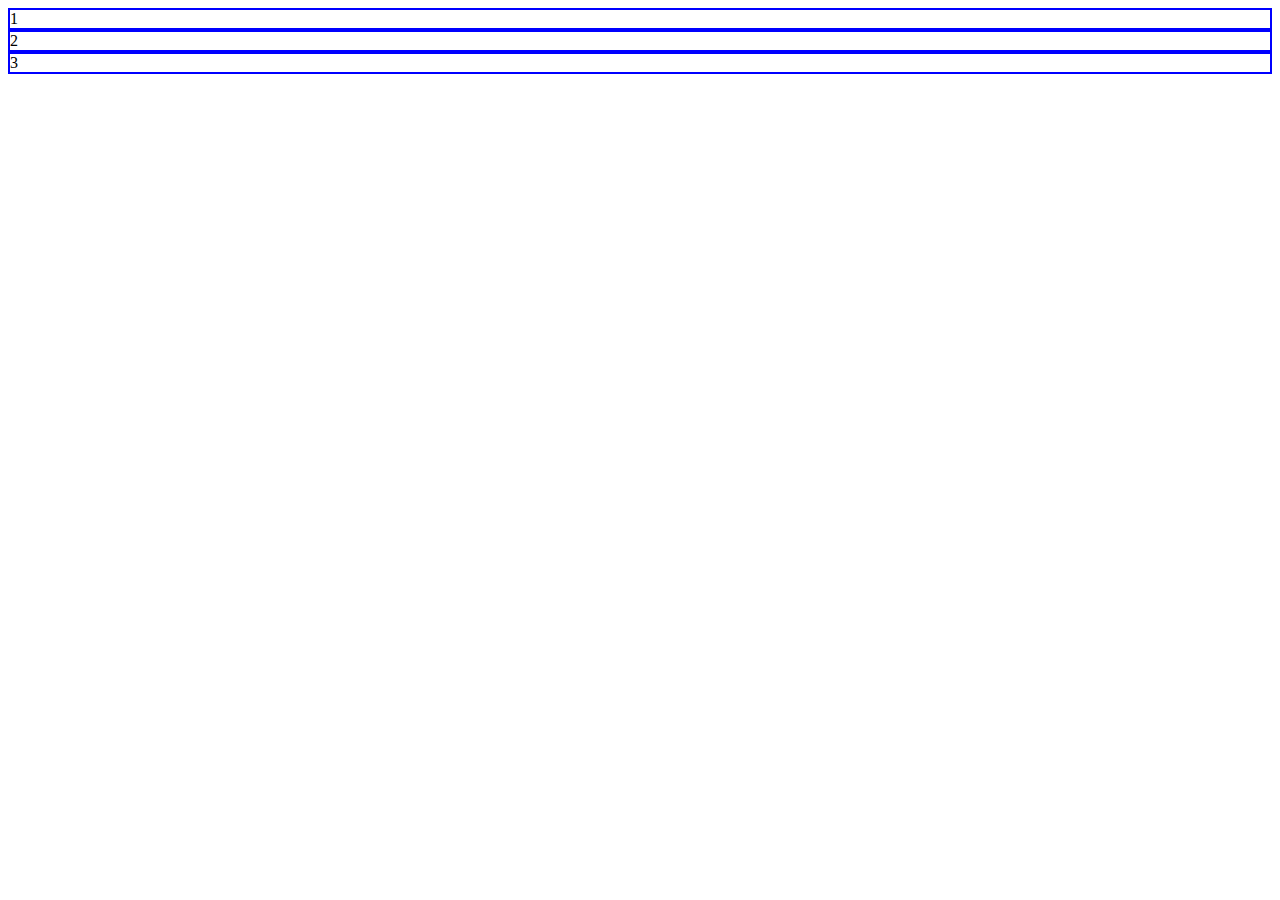
==== index.html @ 1a14827d "layout" ====
<!DOCTYPE html>
<html lang="en" dir="ltr">
  <head>
    <meta charset="utf-8">
    <title>Aaron Hale • Web Development</title>
    <link href="https://fonts.googleapis.com/css?family=Montserrat" rel="stylesheet">
    <link rel="stylesheet" href="https://stackpath.bootstrapcdn.com/bootstrap/4.1.3/css/bootstrap.min.css" integrity="sha384-MCw98/SFnGE8fJT3GXwEOngsV7Zt27NXFoaoApmYm81iuXoPkFOJwJ8ERdknLPMO" crossorigin="anonymous">
    <link rel="stylesheet" href="index.css">
  </head>
  <body>
    <div class="container">
      <div class="row">
        <div class="col col-sm-6 col-md-12 col-lg-12">
          1
        </div>
        <div class="col col-sm-6 col-lg-12">
          2
        </div>
        <div class="col col-sm-6 col-lg-12">
          3
        </div>
      </div>
    </div>


    <script src="https://code.jquery.com/jquery-3.3.1.slim.min.js" integrity="sha384-q8i/X+965DzO0rT7abK41JStQIAqVgRVzpbzo5smXKp4YfRvH+8abtTE1Pi6jizo" crossorigin="anonymous"></script>
    <script src="https://cdnjs.cloudflare.com/ajax/libs/popper.js/1.14.3/umd/popper.min.js" integrity="sha384-ZMP7rVo3mIykV+2+9J3UJ46jBk0WLaUAdn689aCwoqbBJiSnjAK/l8WvCWPIPm49" crossorigin="anonymous"></script>
    <script src="https://stackpath.bootstrapcdn.com/bootstrap/4.1.3/js/bootstrap.min.js" integrity="sha384-ChfqqxuZUCnJSK3+MXmPNIyE6ZbWh2IMqE241rYiqJxyMiZ6OW/JmZQ5stwEULTy" crossorigin="anonymous"></script>
  </body>
</html>
---- index.css ----
.col {
  border:2px solid blue;
}
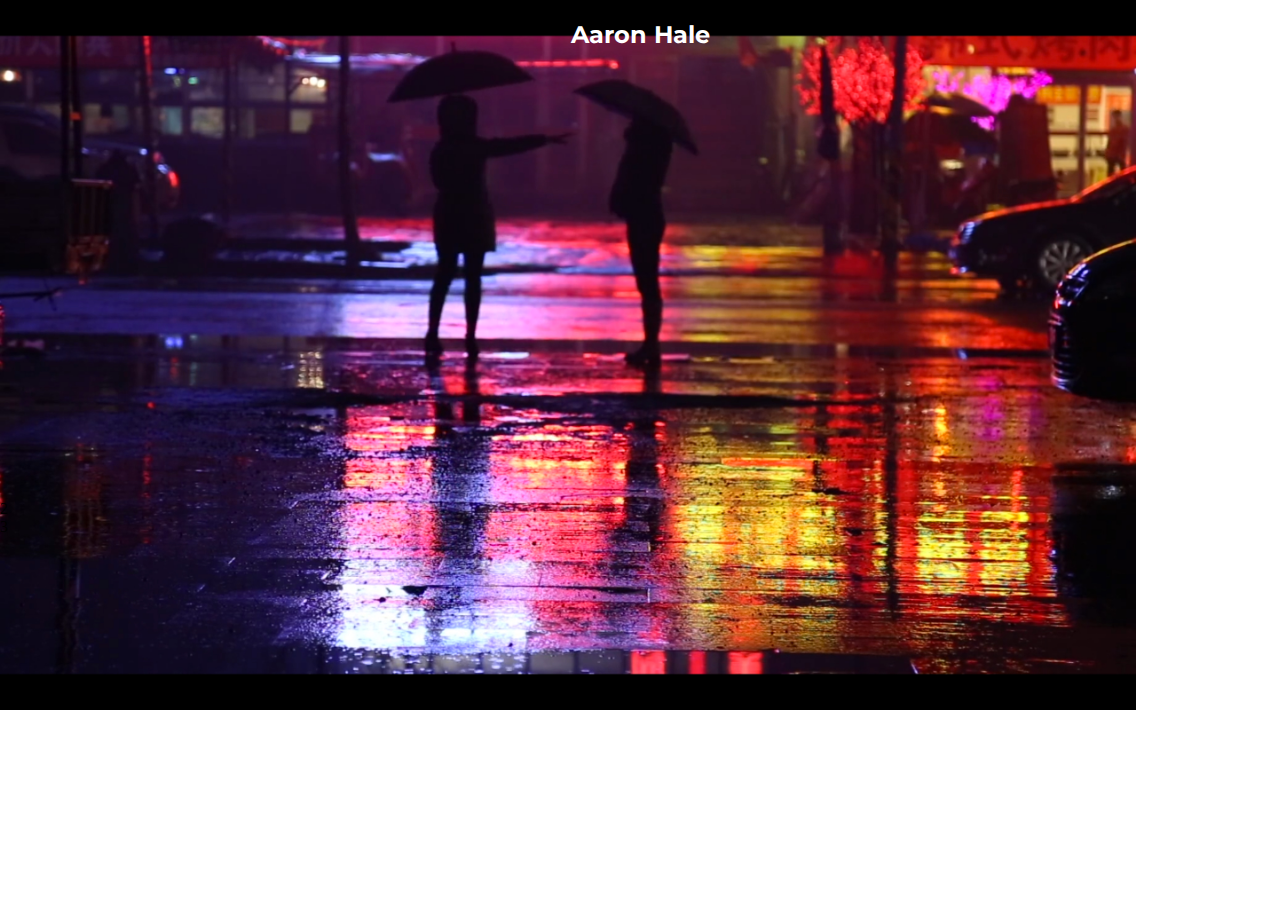
==== commit ff73a99b: "banner" ====
--- a/index.html
+++ b/index.html
@@ -10,8 +10,11 @@
   <body>
     <div class="container">
       <div class="row">
-        <div class="col col-sm-6 col-md-12 col-lg-12">
-          1
+        <div class="col1 col-sm-6 col-md-12 col-lg-12">
+          <video playsinline autoplay muted loop poster="images/bgposter.jpg" id="bgvid">
+            <source src="images/background.mp4" type="video/mp4">
+          </video>
+          <h2>Aaron Hale</h2>
         </div>
         <div class="col col-sm-6 col-lg-12">
           2
--- a/index.css
+++ b/index.css
@@ -1,3 +1,29 @@
-.col {
-  border:2px solid blue;
+body{
+  margin:0 auto;
 }
+.col1 {
+  /* border:2px solid blue; */
+  height:500px;
+  width:100%;
+  overflow:hidden;
+  margin:0;
+  padding:0;
+}
+
+h2  {
+  font-family:Montserrat;
+  color:white;
+  text-align:center;
+}
+
+video {
+  height:auto;
+  width:1136px;
+  margin:0;
+
+}
+
+#bgvid {
+  z-index: -100;
+  position: absolute;
+}
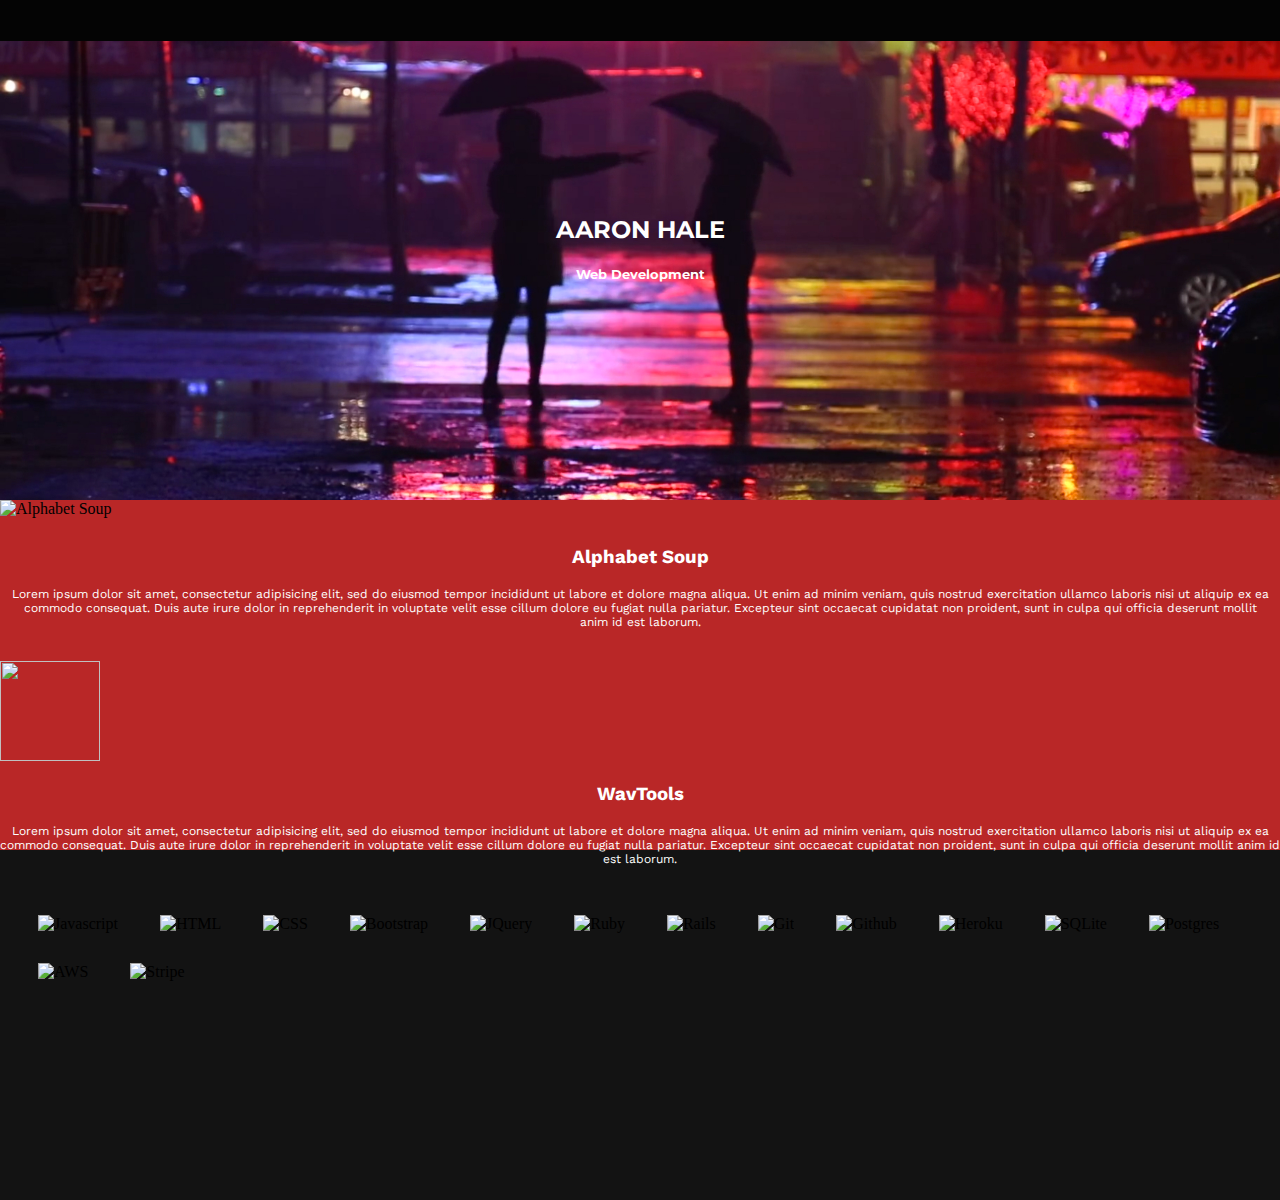
==== commit 7a471181: "skills" ====
--- a/index.html
+++ b/index.html
@@ -4,23 +4,59 @@
     <meta charset="utf-8">
     <title>Aaron Hale • Web Development</title>
     <link href="https://fonts.googleapis.com/css?family=Montserrat" rel="stylesheet">
+    <link href="https://fonts.googleapis.com/css?family=Work+Sans" rel="stylesheet">
     <link rel="stylesheet" href="https://stackpath.bootstrapcdn.com/bootstrap/4.1.3/css/bootstrap.min.css" integrity="sha384-MCw98/SFnGE8fJT3GXwEOngsV7Zt27NXFoaoApmYm81iuXoPkFOJwJ8ERdknLPMO" crossorigin="anonymous">
     <link rel="stylesheet" href="index.css">
   </head>
   <body>
-    <div class="container">
+    <div class="container-fluid">
       <div class="row">
         <div class="col1 col-sm-6 col-md-12 col-lg-12">
           <video playsinline autoplay muted loop poster="images/bgposter.jpg" id="bgvid">
             <source src="images/background.mp4" type="video/mp4">
           </video>
-          <h2>Aaron Hale</h2>
+          <div class="titlewrap">
+            <h2>Aaron Hale</h2>
+            <h5>Web Development</h5>
+          </div>
         </div>
-        <div class="col col-sm-6 col-lg-12">
-          2
+        <div class="col2 col-sm-6 col-lg-12">
+          <div class="container mt-4">
+            <div class="card-deck">
+            <div class="card"> <img id="soupimg" class="img-fluid" src="images/soup-icon.png" alt="Alphabet Soup">
+              <div class="card-body">
+              <h3 class="card-title">Alphabet Soup</h3>
+                  <p class="description">Lorem ipsum dolor sit amet, consectetur adipisicing elit, sed do eiusmod tempor incididunt ut labore et dolore magna aliqua. Ut enim ad minim veniam, quis nostrud exercitation ullamco laboris nisi ut aliquip ex ea commodo consequat. Duis aute irure dolor in reprehenderit in voluptate velit esse cillum dolore eu fugiat nulla pariatur. Excepteur sint occaecat cupidatat non proident, sunt in culpa qui officia deserunt mollit anim id est laborum.</p>
+                </div>
+            </div>
+            <div class="card"><img id="wavimg" class="img-fluid" src="images/wavicon.png"
+              <div class="card-body">
+              <h3 class="card-title">WavTools</h3>
+                  <p class="description">Lorem ipsum dolor sit amet, consectetur adipisicing elit, sed do eiusmod tempor incididunt ut labore et dolore magna aliqua. Ut enim ad minim veniam, quis nostrud exercitation ullamco laboris nisi ut aliquip ex ea commodo consequat. Duis aute irure dolor in reprehenderit in voluptate velit esse cillum dolore eu fugiat nulla pariatur. Excepteur sint occaecat cupidatat non proident, sunt in culpa qui officia deserunt mollit anim id est laborum.</p>
+                </div>
+            </div>
+            </div>
+          </div>
         </div>
-        <div class="col col-sm-6 col-lg-12">
-          3
+        <div class="row">
+          <div class="col3 col-sm-6 col-lg-12">
+            <div class="container skillwrap">
+              <img class="img-fluid skills" src="images/js-icon.png" alt="Javascript">
+              <img class="img-fluid skills" src="images/html5-icon.png" alt="HTML">
+              <img class="img-fluid skills" src="images/css3-icon.png" alt="CSS">
+              <img class="img-fluid skills" src="images/bootstrap-icon.png" alt="Bootstrap">
+              <img class="img-fluid skills" src="images/jquery-icon.png" alt="JQuery">
+              <img class="img-fluid skills" src="images/ruby-icon.png" alt="Ruby">
+              <img class="img-fluid skills" src="images/rails-icon.png" alt="Rails">
+              <img class="img-fluid skills" src="images/git-icon.png" alt="Git">
+              <img class="img-fluid skills" src="images/github-icon.png" alt="Github">
+              <img class="img-fluid skills" src="images/heroku-icon.png" alt="Heroku">
+              <img class="img-fluid skills" src="images/sqlite-icon.png" alt="SQLite">
+              <img class="img-fluid skills" src="images/postgres-icon.png" alt="Postgres">
+              <img class="img-fluid skills" src="images/aws-icon.png" alt="AWS">
+              <img class="img-fluid skills" src="images/stripe-icon.png" alt="Stripe">
+            </div>
+          </div>
         </div>
       </div>
     </div>
--- a/index.css
+++ b/index.css
@@ -1,29 +1,115 @@
 body{
   margin:0 auto;
 }
+
 .col1 {
-  /* border:2px solid blue; */
   height:500px;
   width:100%;
   overflow:hidden;
   margin:0;
   padding:0;
+  display: table;
+}
+
+.titlewrap {
+  height:500px;
+  width:100%;
+  overflow:hidden;
+  margin:0;
+  padding:0;
+  display: table-cell;
+  vertical-align:middle;
 }
 
 h2  {
+  text-transform: uppercase;
   font-family:Montserrat;
   color:white;
   text-align:center;
+  vertical-align: middle;
+}
+
+h5{
+  font-family:Montserrat;
+  color:white;
+  text-align:center;
+  vertical-align: middle;
 }
 
 video {
   height:auto;
-  width:1136px;
+  width:1290px;
   margin:0;
+  opacity: .98;
+
 
 }
-
 #bgvid {
   z-index: -100;
   position: absolute;
 }
+
+.col2 {
+  height:350px;
+  width:100%;
+  margin:0;
+  padding:0;
+  background-color: #131313;
+}
+
+.col3 {
+  height:350px;
+  min-width:100%;
+  margin:0;
+  padding:0;
+  background-color: #131313;
+}
+
+.card-body {
+  padding: 0.6rem;
+}
+.card-title {
+  font-family: 'Work Sans', sans-serif;
+  text-align: center;
+  color:white;
+}
+
+.description {
+  font-family: 'Work Sans', sans-serif;
+  font-size :12px;
+  text-align: center;
+  color:white;
+}
+
+#soupimg {
+  align-self:center;
+  height:100px;
+  width:100px;
+}
+
+#wavimg {
+  margin-top: 10px;
+  align-self:center;
+  width:100px;
+  height:100px;
+}
+
+.card {
+  background-color: #b92727;
+}
+
+.skills {
+  height:100px;
+  max-height:100px;
+  max-width: 100px;
+  margin: 10px;
+  margin-left:18px;
+  border-radius: 3px;
+  padding:5px;
+}
+
+.skillwrap {
+
+  padding-top:50px;
+  padding-left:15px;
+}
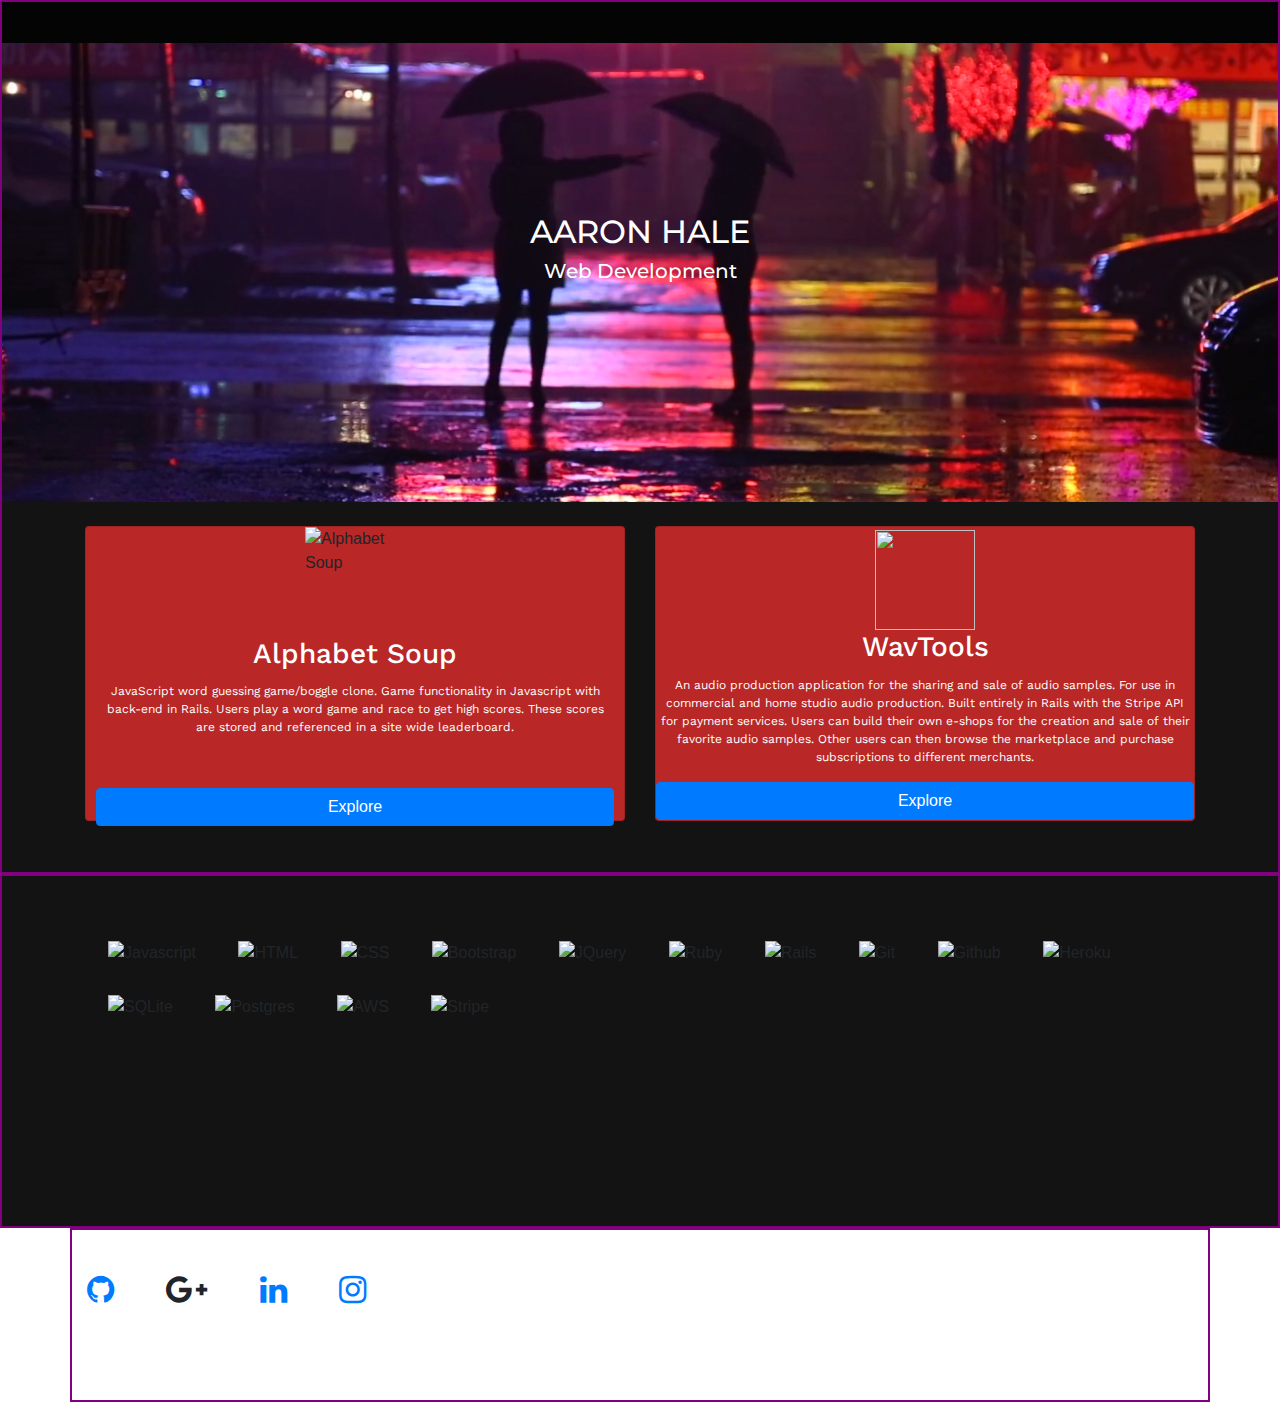
==== commit d80ae3ca: "mobile" ====
--- a/index.html
+++ b/index.html
@@ -6,6 +6,9 @@
     <link href="https://fonts.googleapis.com/css?family=Montserrat" rel="stylesheet">
     <link href="https://fonts.googleapis.com/css?family=Work+Sans" rel="stylesheet">
     <link rel="stylesheet" href="https://stackpath.bootstrapcdn.com/bootstrap/4.1.3/css/bootstrap.min.css" integrity="sha384-MCw98/SFnGE8fJT3GXwEOngsV7Zt27NXFoaoApmYm81iuXoPkFOJwJ8ERdknLPMO" crossorigin="anonymous">
+    <link rel="stylesheet" href="https://maxcdn.bootstrapcdn.com/font-awesome/4.7.0/css/font-awesome.min.css">
+    <link href="https://cdnjs.cloudflare.com/ajax/libs/twitter-bootstrap/4.1.3/css/bootstrap.min.css" rel="stylesheet">
+    <link href="https://cdnjs.cloudflare.com/ajax/libs/mdbootstrap/4.5.11/css/mdb.min.css" rel="stylesheet">
     <link rel="stylesheet" href="index.css">
   </head>
   <body>
@@ -26,19 +29,26 @@
             <div class="card"> <img id="soupimg" class="img-fluid" src="images/soup-icon.png" alt="Alphabet Soup">
               <div class="card-body">
               <h3 class="card-title">Alphabet Soup</h3>
-                  <p class="description">Lorem ipsum dolor sit amet, consectetur adipisicing elit, sed do eiusmod tempor incididunt ut labore et dolore magna aliqua. Ut enim ad minim veniam, quis nostrud exercitation ullamco laboris nisi ut aliquip ex ea commodo consequat. Duis aute irure dolor in reprehenderit in voluptate velit esse cillum dolore eu fugiat nulla pariatur. Excepteur sint occaecat cupidatat non proident, sunt in culpa qui officia deserunt mollit anim id est laborum.</p>
+                  <p class="description">JavaScript word guessing game/boggle clone.
+                    Game functionality in Javascript with back-end in Rails. Users play a word game and race to get high scores. These scores are stored and referenced in a site wide leaderboard.
+                  </p>
+                  <a href="https://alphabet-soup2018.herokuapp.com/" id="btn1" class="btn btn-primary btn-block">Explore</a>
                 </div>
             </div>
             <div class="card"><img id="wavimg" class="img-fluid" src="images/wavicon.png"
               <div class="card-body">
               <h3 class="card-title">WavTools</h3>
-                  <p class="description">Lorem ipsum dolor sit amet, consectetur adipisicing elit, sed do eiusmod tempor incididunt ut labore et dolore magna aliqua. Ut enim ad minim veniam, quis nostrud exercitation ullamco laboris nisi ut aliquip ex ea commodo consequat. Duis aute irure dolor in reprehenderit in voluptate velit esse cillum dolore eu fugiat nulla pariatur. Excepteur sint occaecat cupidatat non proident, sunt in culpa qui officia deserunt mollit anim id est laborum.</p>
+                  <p class="description">An audio production application for the sharing and sale of    audio samples. For use in commercial and home studio audio production.
+                    Built entirely in Rails with the Stripe API for payment services. Users can build their own e-shops for the creation and sale of their favorite audio samples. Other users can then browse the marketplace and purchase subscriptions to different merchants.
+
+                  </p>
+                  <a href="https://wavtools-app.herokuapp.com/" id="btn2" class="btn btn-primary">Explore</a>
                 </div>
             </div>
             </div>
           </div>
         </div>
-        <div class="row">
+      <div class="row h-50">
           <div class="col3 col-sm-6 col-lg-12">
             <div class="container skillwrap">
               <img class="img-fluid skills" src="images/js-icon.png" alt="Javascript">
@@ -57,13 +67,41 @@
               <img class="img-fluid skills" src="images/stripe-icon.png" alt="Stripe">
             </div>
           </div>
-        </div>
       </div>
+      </div>
+      <footer class="page-footer font-small elegant-color-dark">
+          <div class="container">
+            <div class="row">
+              <div class="col-md-12 py-5">
+                <div class="mb-5 flex-center">
+                  <a href="https://github.com/AaronHale1989" class="fb-ic" target="_blank">
+                    <i class="fa fa-github fa-lg white-text mr-md-5 mr-3 fa-2x"> </i>
+                  </a>
+                  <a class="gplus-ic">
+                    <i class="fa fa-google-plus fa-lg white-text mr-md-5 mr-3 fa-2x"> </i>
+                  </a>
+                  <a href="https://www.linkedin.com/in/aaron-hale19/" class="li-ic" target="_blank">
+                    <i class="fa fa-linkedin fa-lg white-text mr-md-5 mr-3 fa-2x"> </i>
+                  </a>
+                  <a href="https://www.instagram.com/drakes_nephew/" class="ins-ic" target="_blank">
+                    <i class="fa fa-instagram fa-lg white-text mr-md-5 mr-3 fa-2x"> </i>
+                  </a>
+                </div>
+              </div>
+            </div>
+          </div>
+        </footer>
     </div>
+
+
 
 
     <script src="https://code.jquery.com/jquery-3.3.1.slim.min.js" integrity="sha384-q8i/X+965DzO0rT7abK41JStQIAqVgRVzpbzo5smXKp4YfRvH+8abtTE1Pi6jizo" crossorigin="anonymous"></script>
     <script src="https://cdnjs.cloudflare.com/ajax/libs/popper.js/1.14.3/umd/popper.min.js" integrity="sha384-ZMP7rVo3mIykV+2+9J3UJ46jBk0WLaUAdn689aCwoqbBJiSnjAK/l8WvCWPIPm49" crossorigin="anonymous"></script>
     <script src="https://stackpath.bootstrapcdn.com/bootstrap/4.1.3/js/bootstrap.min.js" integrity="sha384-ChfqqxuZUCnJSK3+MXmPNIyE6ZbWh2IMqE241rYiqJxyMiZ6OW/JmZQ5stwEULTy" crossorigin="anonymous"></script>
+    <script type="text/javascript" src="https://cdnjs.cloudflare.com/ajax/libs/jquery/3.3.1/jquery.min.js"></script>
+    <script type="text/javascript" src="https://cdnjs.cloudflare.com/ajax/libs/popper.js/1.14.4/umd/popper.min.js"></script>
+    <script type="text/javascript" src="https://cdnjs.cloudflare.com/ajax/libs/twitter-bootstrap/4.1.3/js/bootstrap.min.js"></script>
+    <script type="text/javascript" src="https://cdnjs.cloudflare.com/ajax/libs/mdbootstrap/4.5.11/js/mdb.min.js"></script>
   </body>
 </html>
--- a/index.css
+++ b/index.css
@@ -49,8 +49,12 @@
   position: absolute;
 }
 
+.row {
+  border:2px solid purple;
+}
+
 .col2 {
-  height:350px;
+  height:370px;
   width:100%;
   margin:0;
   padding:0;
@@ -88,7 +92,7 @@
 }
 
 #wavimg {
-  margin-top: 10px;
+  margin-top: 3px;
   align-self:center;
   width:100px;
   height:100px;
@@ -113,3 +117,63 @@
   padding-top:50px;
   padding-left:15px;
 }
+
+#btn1 {
+  position:relative;
+  top:36px;
+}
+
+
+
+@media only screen and (max-width: 768px) {
+    .skills {
+      height: 50px;
+      max-height:50px;
+      max-width: 50px;
+      margin: 5px;
+      margin-left:18px;
+      border-radius: 3px;
+      padding:2px;
+    }
+
+    .card {
+      width:150px;
+      height: 150px;
+
+    }
+
+    #soupimg {
+      align-self:center;
+      height:50px;
+      width:50px;
+    }
+
+    #wavimg {
+      margin-top: 3px;
+      align-self:center;
+      height:50px;
+      width:50px;
+    }
+
+    .card-title {
+      font-family: 'Work Sans', sans-serif;
+      text-align: center;
+      color:white;
+      font-size:12px;
+    }
+
+    .description {
+    display:none;
+    }
+
+    #btn1 {
+      position:relative;
+      top:10px;
+    }
+
+    #btn2 {
+      position:relative;
+      top:10px;
+    }
+
+}
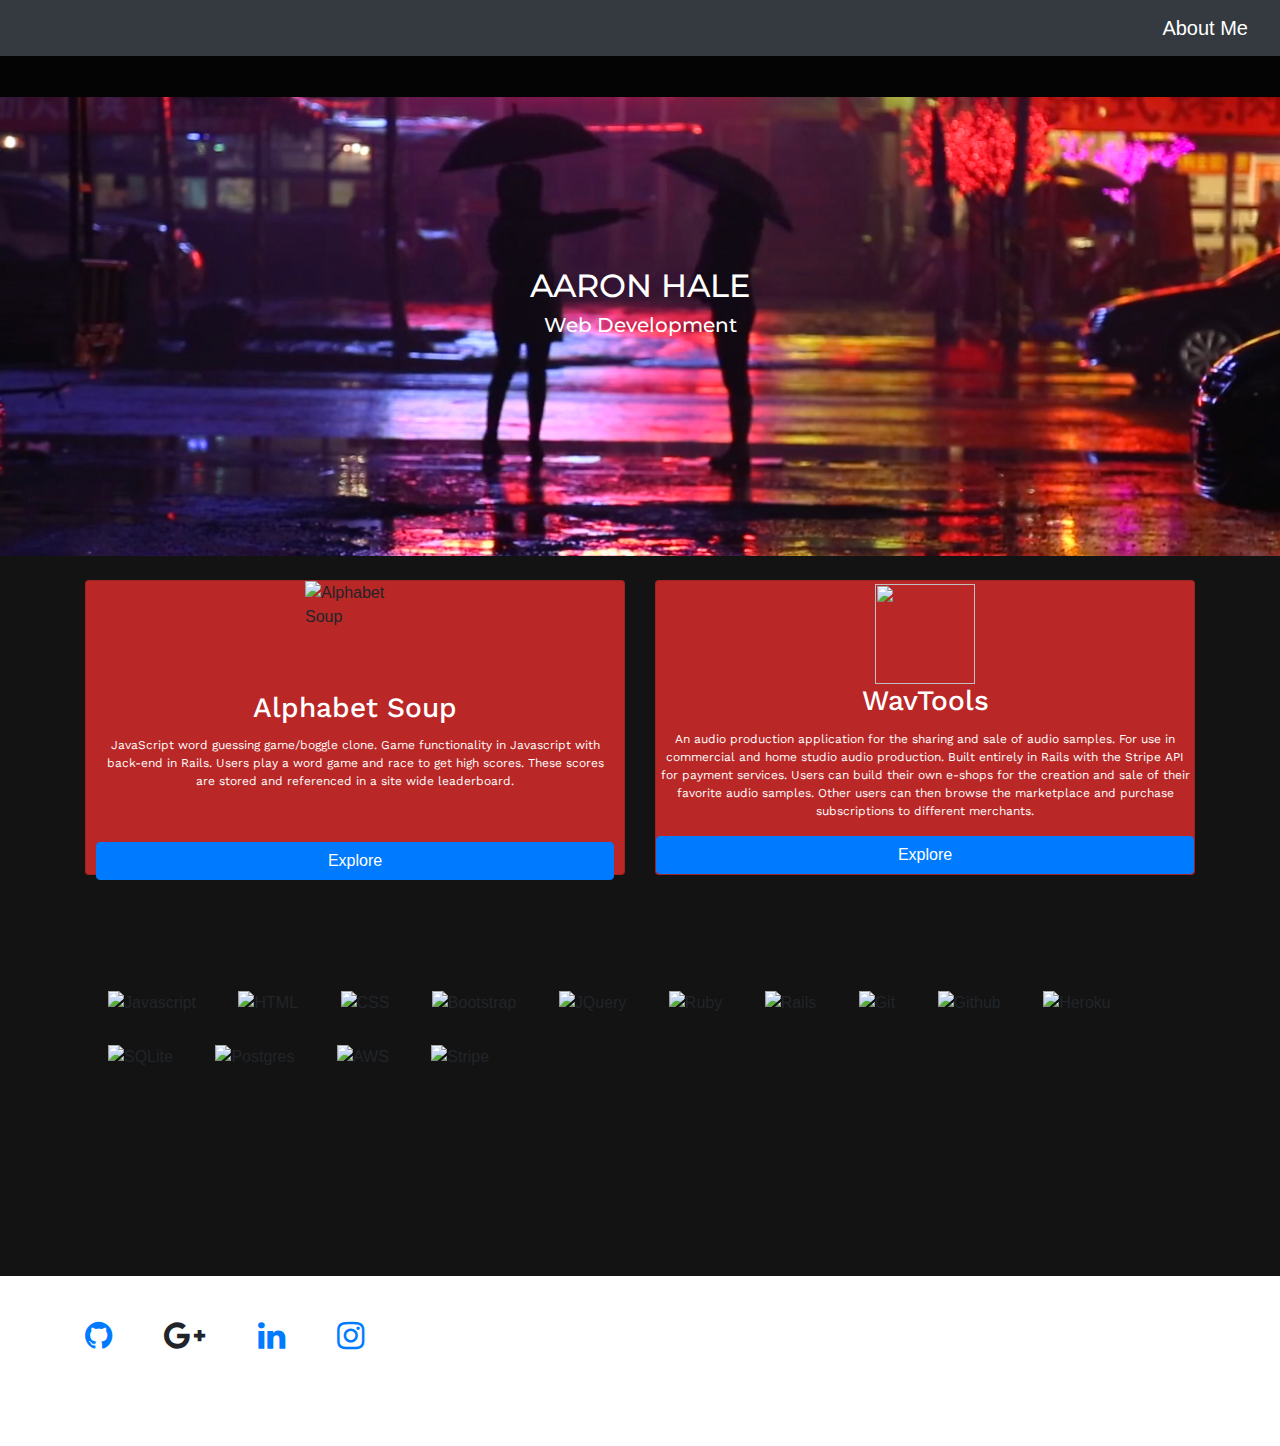
==== commit 31ea69e2: "bio" ====
--- a/index.html
+++ b/index.html
@@ -12,6 +12,11 @@
     <link rel="stylesheet" href="index.css">
   </head>
   <body>
+    <nav class="navbar navbar-dark bg-dark">
+      <div class="navbar-header">
+      </div>
+      <span class="navbar-brand navbar-right mb-0 h1 "><a class="about" style="text-decoration : none; color : white;" href="about.html">About Me</a></span>
+    </nav>
     <div class="container-fluid">
       <div class="row">
         <div class="col1 col-sm-6 col-md-12 col-lg-12">
--- a/index.css
+++ b/index.css
@@ -47,10 +47,6 @@
 #bgvid {
   z-index: -100;
   position: absolute;
-}
-
-.row {
-  border:2px solid purple;
 }
 
 .col2 {
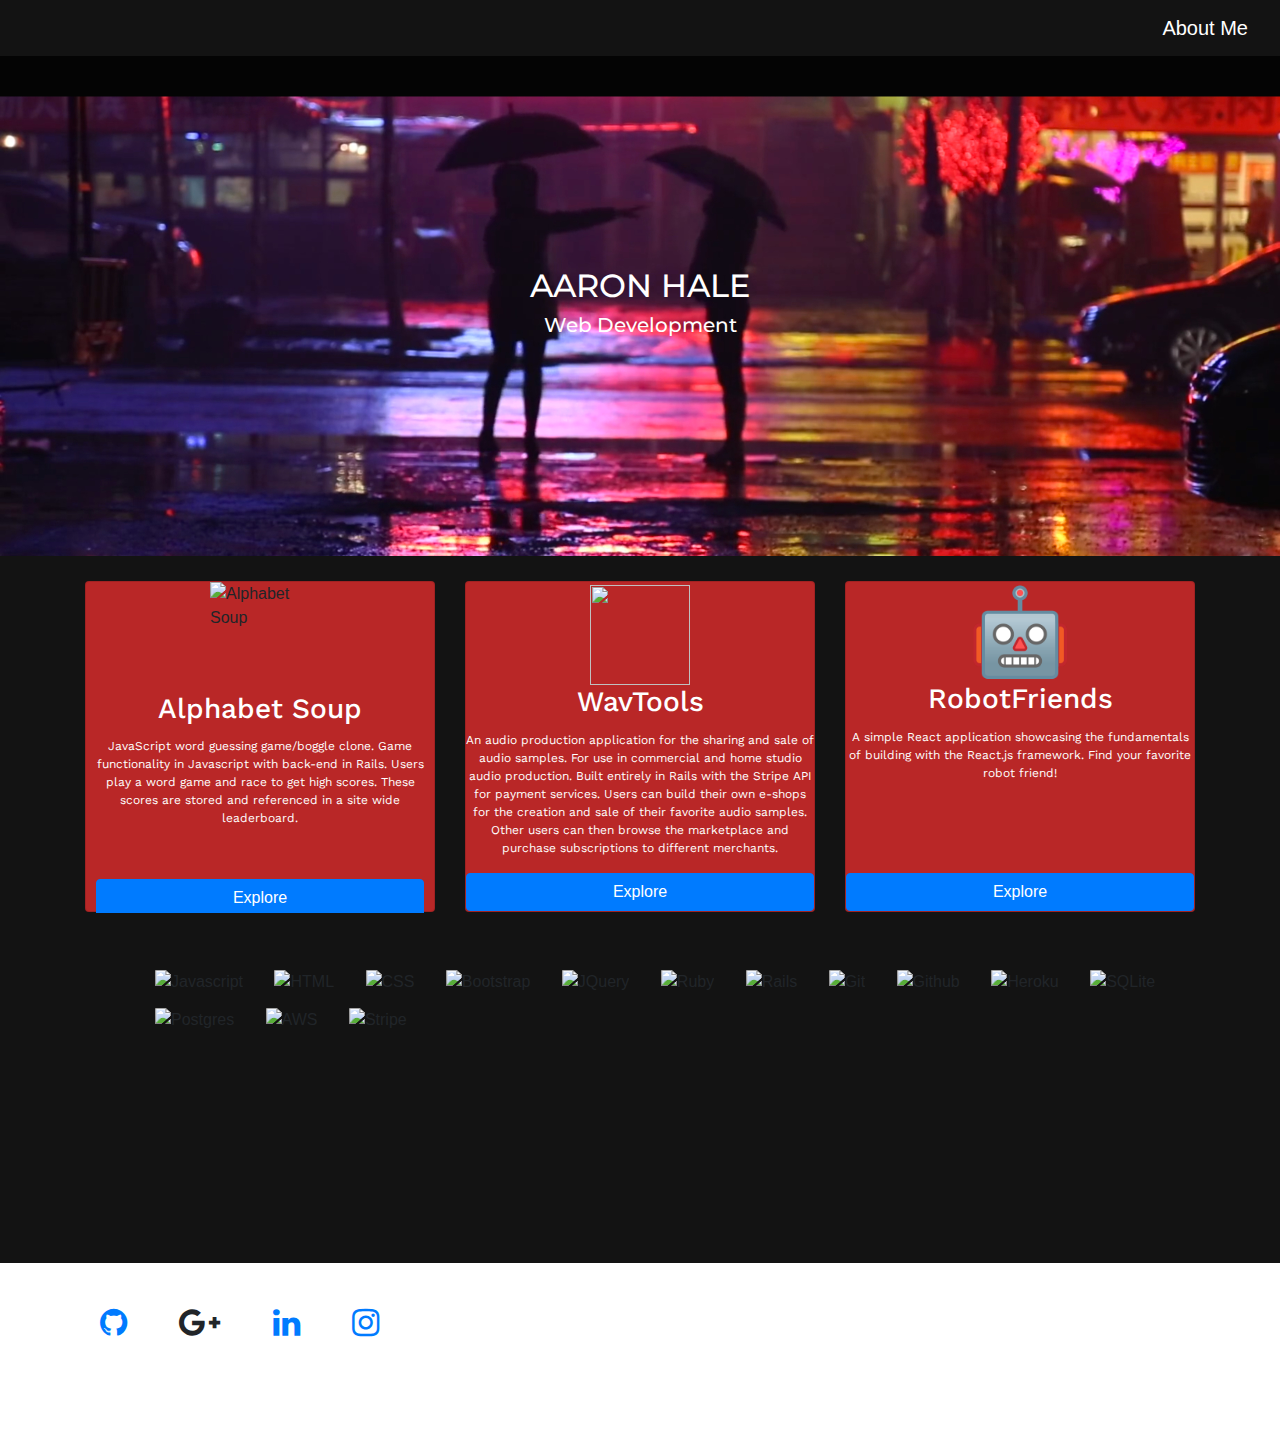
==== commit 7e2744b7: "robotfriends" ====
--- a/index.html
+++ b/index.html
@@ -12,13 +12,13 @@
     <link rel="stylesheet" href="index.css">
   </head>
   <body>
-    <nav class="navbar navbar-dark bg-dark">
+    <nav id="navbar" class="navbar navbar-dark bg-dark">
       <div class="navbar-header">
       </div>
       <span class="navbar-brand navbar-right mb-0 h1 "><a class="about" style="text-decoration : none; color : white;" href="about.html">About Me</a></span>
     </nav>
-    <div class="container-fluid">
-      <div class="row">
+    
+      <div class="row-fluid">
         <div class="col1 col-sm-6 col-md-12 col-lg-12">
           <video playsinline autoplay muted loop poster="images/bgposter.jpg" id="bgvid">
             <source src="images/background.mp4" type="video/mp4">
@@ -28,7 +28,7 @@
             <h5>Web Development</h5>
           </div>
         </div>
-        <div class="col2 col-sm-6 col-lg-12">
+        <div class="col2 col-sm-6 col-md-12 col-lg-12">
           <div class="container mt-4">
             <div class="card-deck">
             <div class="card"> <img id="soupimg" class="img-fluid" src="images/soup-icon.png" alt="Alphabet Soup">
@@ -49,11 +49,19 @@
                   </p>
                   <a href="https://wavtools-app.herokuapp.com/" id="btn2" class="btn btn-primary">Explore</a>
                 </div>
+                 <div class="card"><img id="robotimg" class="img-fluid" src="images/robot.png"
+              <div class="card-body">
+              <h3 class="card-title">RobotFriends</h3>
+                  <p class="description">A simple React application showcasing the fundamentals of building with the React.js framework. Find your favorite robot friend!
+
+                  </p>
+                  <a href="https://radiant-island-30568.herokuapp.com/" id="btn3" class="btn btn-primary">Explore</a>
+                </div>
             </div>
             </div>
           </div>
         </div>
-      <div class="row h-50">
+      <div class="row-fluid h-50">
           <div class="col3 col-sm-6 col-lg-12">
             <div class="container skillwrap">
               <img class="img-fluid skills" src="images/js-icon.png" alt="Javascript">
@@ -76,7 +84,7 @@
       </div>
       <footer class="page-footer font-small elegant-color-dark">
           <div class="container">
-            <div class="row">
+            <div class="row-fluid">
               <div class="col-md-12 py-5">
                 <div class="mb-5 flex-center">
                   <a href="https://github.com/AaronHale1989" class="fb-ic" target="_blank">
@@ -96,7 +104,7 @@
             </div>
           </div>
         </footer>
-    </div>
+
 
 
 
--- a/index.css
+++ b/index.css
@@ -1,9 +1,17 @@
 body{
   margin:0 auto;
 }
+.navbar {
+  background-color: #131313 !important;
+}
+
+.row-fluid {
+  width:100%;
+
+}
 
 .col1 {
-  height:500px;
+  height:100%;
   width:100%;
   overflow:hidden;
   margin:0;
@@ -29,6 +37,7 @@
   vertical-align: middle;
 }
 
+
 h5{
   font-family:Montserrat;
   color:white;
@@ -36,21 +45,21 @@
   vertical-align: middle;
 }
 
-video {
-  height:auto;
-  width:1290px;
+
+#bgvid {
+
+  width:100%;
   margin:0;
   opacity: .98;
-
-
-}
-#bgvid {
   z-index: -100;
   position: absolute;
+  top:0;
+  left:0;
 }
 
 .col2 {
-  height:370px;
+  border:1px solid #131313;
+  height:100%;
   width:100%;
   margin:0;
   padding:0;
@@ -94,24 +103,34 @@
   height:100px;
 }
 
+#robotimg {
+   align-self:center;
+  height:100px;
+  width:100px;
+
+}
+
 .card {
   background-color: #b92727;
 }
 
 .skills {
-  height:100px;
-  max-height:100px;
-  max-width: 100px;
+  height:110px;
+  max-height:110px;
+  max-width: 110px;
   margin: 10px;
   margin-left:18px;
   border-radius: 3px;
   padding:5px;
+
 }
 
 .skillwrap {
-
+  height:100%;
+  width:100%;
   padding-top:50px;
   padding-left:15px;
+  margin-right:20px;
 }
 
 #btn1 {
@@ -119,9 +138,19 @@
   top:36px;
 }
 
+#btn3 {
+  position:relative;
+  top:75px;
+}
+
 
 
 @media only screen and (max-width: 768px) {
+
+    .titlewrap {
+      height:220px;
+    }
+
     .skills {
       height: 50px;
       max-height:50px;
@@ -172,4 +201,49 @@
       top:10px;
     }
 
-}
+    .col2 {
+      width:auto;
+    }
+
+    .row-fluid {
+      width:auto;
+
+    }
+   .card-cont {
+    width:100%;
+   }
+
+}
+
+@media only screen and (min-width: 769px) {
+
+  .skills{
+    height: 90px;
+    max-height:90px;
+    max-width: 90px;
+    margin: 5px;
+    margin-left:18px;
+    border-radius: 3px;
+    padding:2px;
+  }
+
+}
+
+@media only screen and (min-width: 1200px) {
+
+  .skills{
+    height: 110px;
+    max-height:110px;
+    max-width: 110px;
+    margin: 5px;
+    margin-left:18px;
+    border-radius: 3px;
+    padding:2px;
+  }
+
+}
+
+
+
+
+
